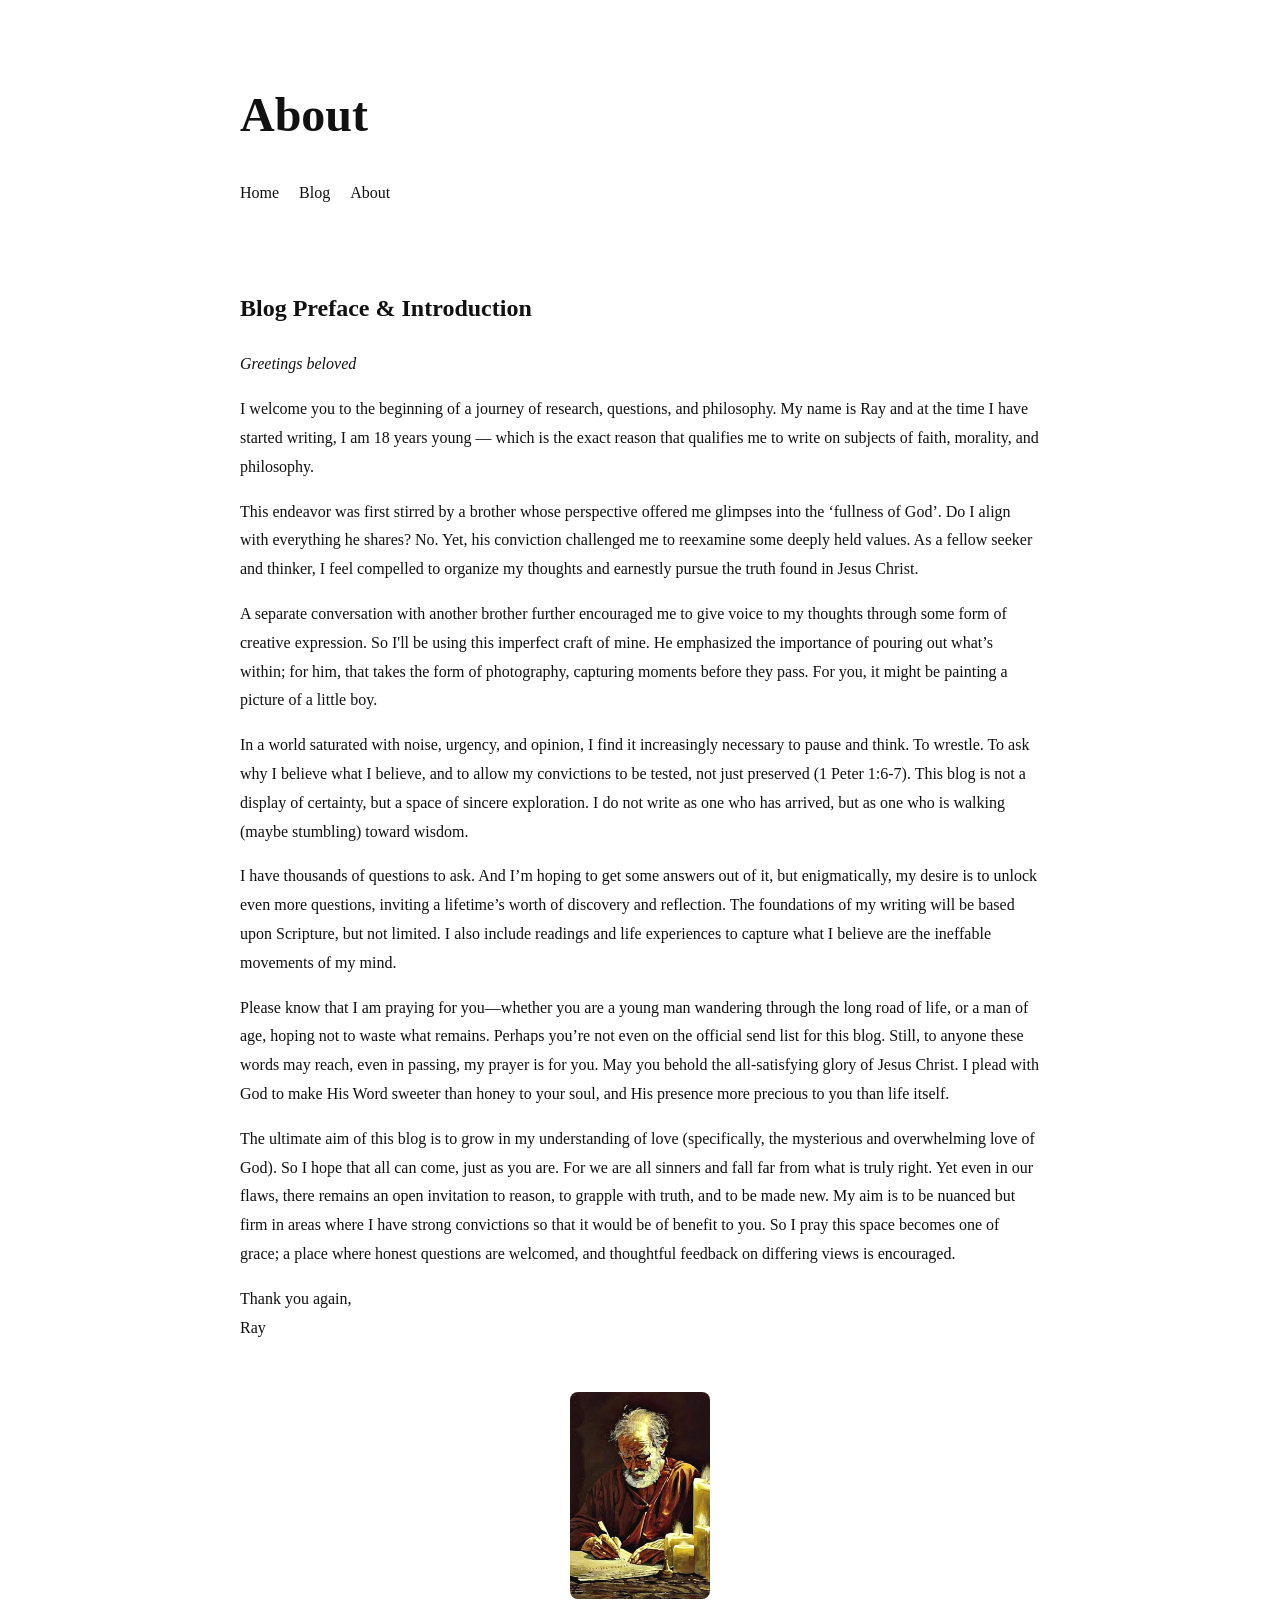
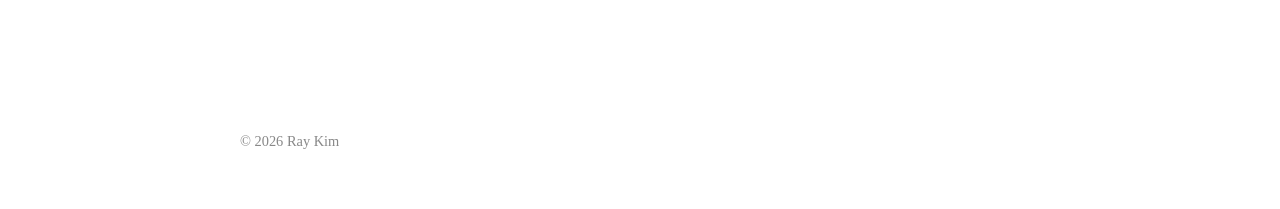
==== about.html @ 295f5c6f "Add files via upload" ====
<!DOCTYPE html>
<html lang="en">
<head>
  <meta charset="UTF-8" />
  <meta name="viewport" content="width=device-width, initial-scale=1.0" />
  <title>About</title>
  <link rel="stylesheet" href="style.css" />
</head>
<body>

  <header>
    <h1>About</h1>

    <nav>
        <a href="index.html">Home</a>
      
        <div class="dropdown">
          <a href="blog.html">Blog</a>
      
          <div class="dropdown-content">
            <a href="pdfs/blog-on-beauty.pdf" target="_blank">On Beauty</a>
            <a href="on-beasts.html">On Beasts</a>
            <a href="on-homophobia.html">On Homophobia</a>
            <a href="on-liturgy.html">On Liturgy</a>
            <a href="on-egotism.html">On Egotism</a>
            <a href="on-lust.html">On Lust</a>
            <a href="on-love.html">On Love</a>
          </div>
        </div>
      
        <a href="about.html">About</a>
      </nav>
  </header>

  <main>
    <article class="blog-entry">
  
      <h2>Blog Preface & Introduction</h2>
  
      <p><em>Greetings beloved</em></p>
  
      <p>
        I welcome you to the beginning of a journey of research, questions, and philosophy.
        My name is Ray and at the time I have started writing, I am 18 years young — which is the exact reason that qualifies me
        to write on subjects of faith, morality, and philosophy.
      </p>
  
      <p>
        This endeavor was first stirred by a brother whose perspective offered me glimpses
        into the ‘fullness of God’. Do I align with everything he shares? No. Yet, his
        conviction challenged me to reexamine some deeply held values. As a fellow seeker
        and thinker, I feel compelled to organize my thoughts and earnestly pursue the truth
        found in Jesus Christ.
      </p>
  
      <p>
        A separate conversation with another brother further encouraged me to give voice
        to my thoughts through some form of creative expression. So I'll be using this
        imperfect craft of mine. He emphasized the importance of pouring out what’s within;
        for him, that takes the form of photography, capturing moments before they pass.
        For you, it might be painting a picture of a little boy.
      </p>
  
      <p>
        In a world saturated with noise, urgency, and opinion, I find it increasingly
        necessary to pause and think. To wrestle. To ask why I believe what I believe,
        and to allow my convictions to be tested, not just preserved (1 Peter 1:6-7).
        This blog is not a display of certainty, but a space of sincere exploration.
        I do not write as one who has arrived, but as one who is walking
        (maybe stumbling) toward wisdom.
      </p>
  
      <p>
        I have thousands of questions to ask. And I’m hoping to get some answers out of it,
        but enigmatically, my desire is to unlock even more questions, inviting a lifetime’s
        worth of discovery and reflection. The foundations of my writing will be based upon
        Scripture, but not limited. I also include readings and life experiences to capture
        what I believe are the ineffable movements of my mind.
      </p>
  
      <p>
        Please know that I am praying for you—whether you are a young man wandering through
        the long road of life, or a man of age, hoping not to waste what remains. Perhaps
        you’re not even on the official send list for this blog. Still, to anyone these
        words may reach, even in passing, my prayer is for you. May you behold the
        all-satisfying glory of Jesus Christ. I plead with God to make His Word sweeter
        than honey to your soul, and His presence more precious to you than life itself.
      </p>
  
      <p>
        The ultimate aim of this blog is to grow in my understanding of love
        (specifically, the mysterious and overwhelming love of God). So I hope that all can come, 
        just as you are. For we are all sinners and fall far from what is truly right.
        Yet even in our flaws, there remains an open invitation to reason, to grapple with
        truth, and to be made new. My aim is to be nuanced but firm in areas where I have
        strong convictions so that it would be of benefit to you. So I pray this space
        becomes one of grace; a place where honest questions are welcomed, and thoughtful
        feedback on differing views is encouraged.
      </p>
  
      <p>
        Thank you again,<br>
        Ray
      </p>

      <div class="about-image">
        <img src="images/preface.jpg" alt="Preface Image">
      </div>
  
    </article>
  </main>

  <footer>
    <p>© 2026 Ray Kim</p>
  </footer>

</body>
</html>
---- style.css ----
body {
    background-color: #ffffff;
    color: #111111;
    font-family: Georgia, serif;
    line-height: 1.8;
    max-width: 800px;
    margin: auto;
    padding: 40px 20px;
  }
  
  header {
    margin-bottom: 80px;
  }
  
  h1 {
    font-size: 3rem;
    margin-bottom: 10px;
  }
  
  .subtitle {
    color: #555;
    margin-bottom: 30px;
  }
  
  nav {
    display: flex;
    align-items: center;
    gap: 20px;
    margin-top: 20px;
  }
  
  nav a {
    color: #111;
    text-decoration: none;
    font-size: 1rem;
  }
  
  .dropdown {
    position: relative;
    display: inline-block;
  }
  
  .dropdown-content {
    display: none;
    position: absolute;
    top: 100%;
    left: 0;
    background: #fff;
    border: 1px solid #111;
    min-width: 190px;
    padding: 10px 0;
    z-index: 10;
  }
  
  .dropdown-content a {
    display: block;
    padding: 8px 16px;
    color: #111;
    white-space: nowrap;
  }
  
  .dropdown-content a:hover {
    background: #f1f1f1;
  }
  
  .dropdown:hover .dropdown-content {
    display: block;
  }
  
  nav a:hover {
    opacity: 0.7;
  }
  
  .blog-post p,
  .scripture,
  footer {
    color: #444;
  }
  
  .hero {
    margin-top: 100px;
  }
  
  .hero h2 {
    font-size: 2.5rem;
    margin-bottom: 20px;
  }
  
  .button {
    display: inline-block;
    margin-top: 30px;
    padding: 12px 22px;
    border: 1px solid #f5f5f5;
    color: #f5f5f5;
    text-decoration: none;
  }
  
  .button:hover {
    background-color: #f5f5f5;
    color: #111;
  }
  
  .blog-post {
    margin-bottom: 60px;
  }
  
  .blog-post h2 {
    margin-bottom: 10px;
  }
  
  .blog-post p {
    color: #cfcfcf;
  }
  
  footer {
    margin-top: 120px;
    color: #888;
    font-size: 0.9rem;
  }

  .blog-button {
    padding: 14px 28px;
    border: 1px solid #adabab;
    color: #adabab;
    text-decoration: none;
    font-size: 1rem;
    transition: 0.3s ease;
}

.blog-button:hover {
    background-color: #adabab;
    color: #111;
}

.button-container {
    display: flex;
    justify-content: center;
    margin-top: 50px;
}

  .about-image {
    margin-top: 50px;
    text-align: center;
  }
  
  .about-image img {
    width: 140px;
    height: auto;
    border-radius: 8px;
    opacity: 0.95;
  }

  .reading-section {
    margin-top: 60px;
  }
  
  .reading-section p {
    margin-bottom: 28px;
  }
  
  .scripture {
    text-align: center;
    font-style: italic;
    color: #adabab;
  }

  .blog-post h2 a {
    color: #111;
    text-decoration: none;
}

.blog-post h2 a:hover {
    opacity: 0.7;
}

.pdf-link {
  display: inline-block;
  margin: 20px 0 40px;
  padding: 10px 18px;
  border: 1px solid #adabab;
  color: #adabab;
  text-decoration: none;
  font-size: 0.95rem;
  transition: 0.3s ease;
}

.pdf-link:hover {
  background-color: #adabab;
  color: #111;
}
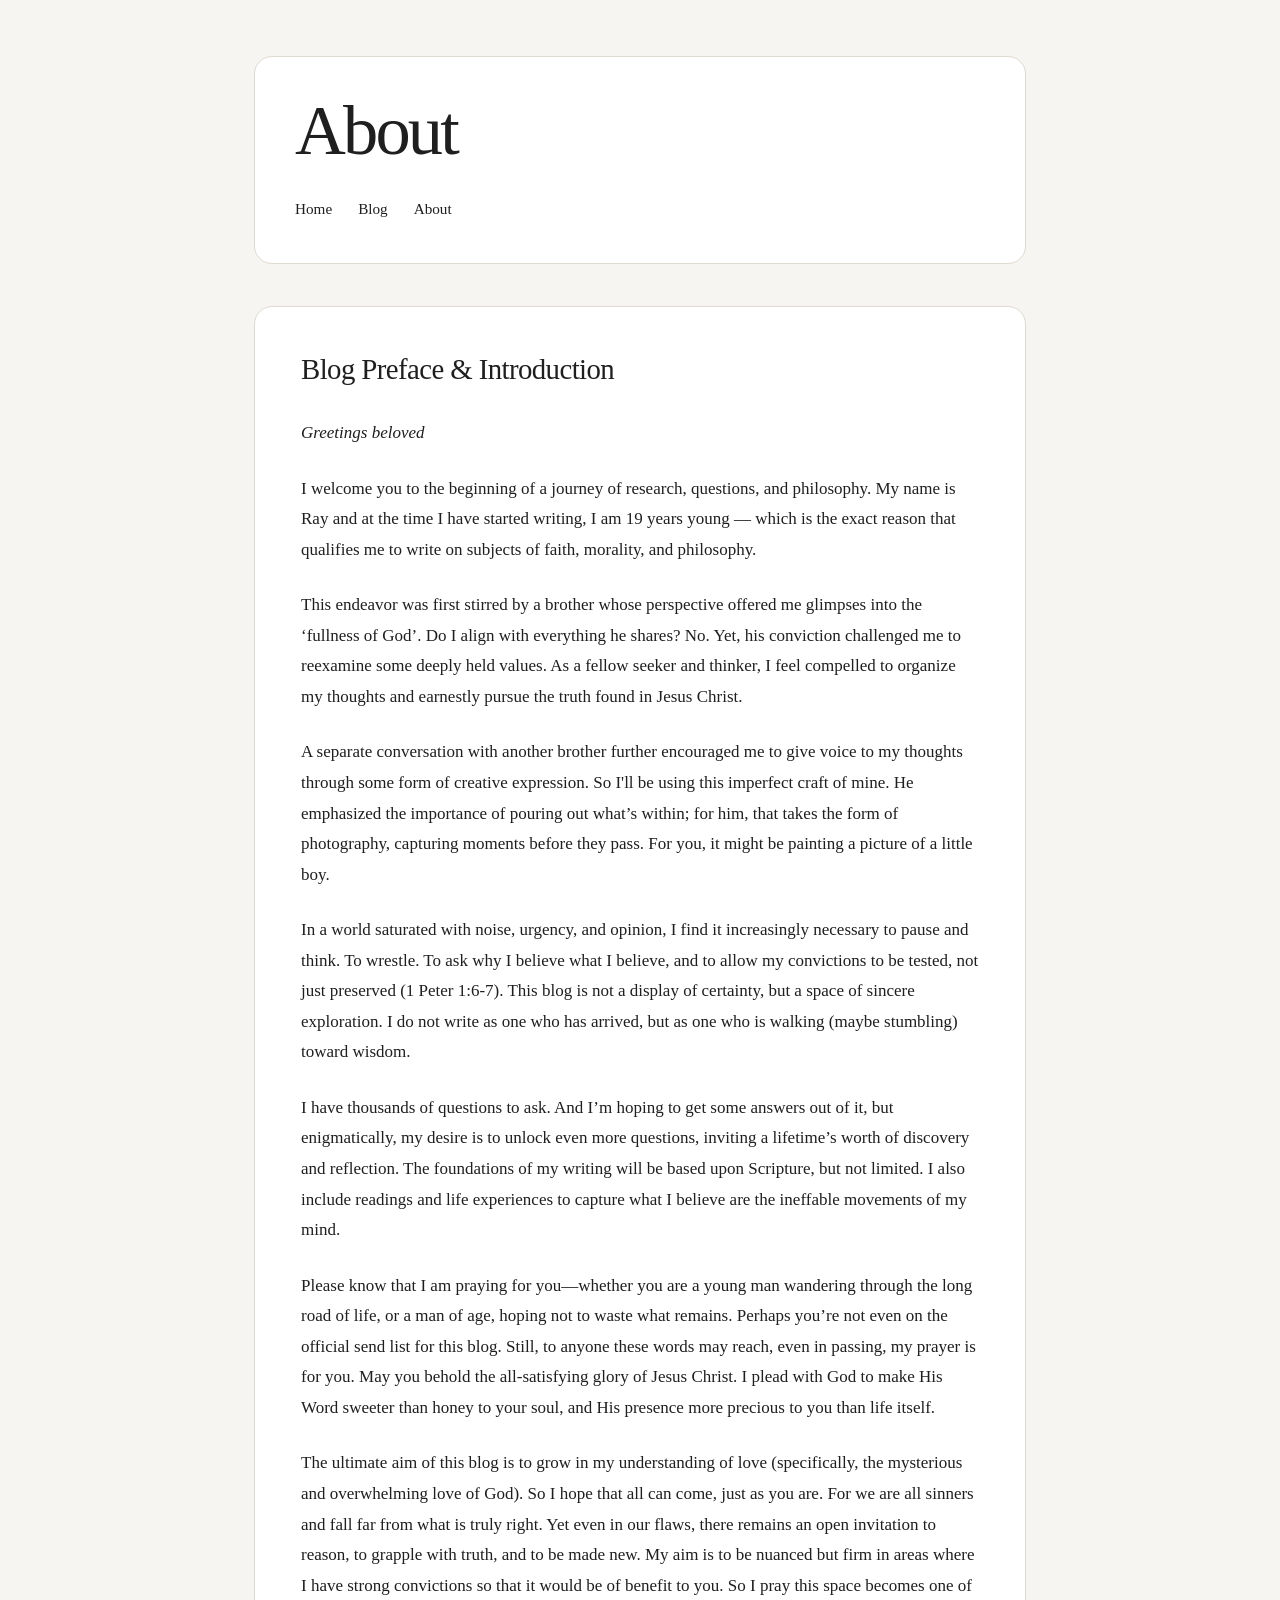
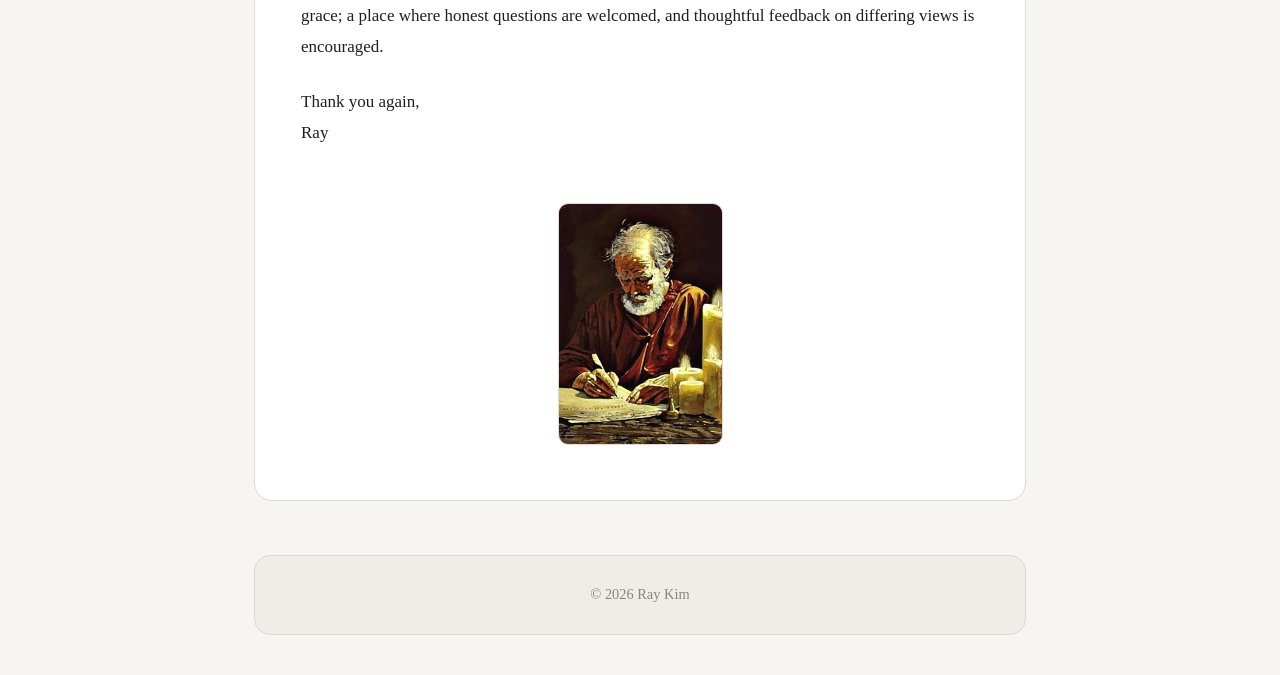
==== commit e381cf77: "Add files via upload" ====
--- a/about.html
+++ b/about.html
@@ -41,7 +41,7 @@
   
       <p>
         I welcome you to the beginning of a journey of research, questions, and philosophy.
-        My name is Ray and at the time I have started writing, I am 18 years young — which is the exact reason that qualifies me
+        My name is Ray and at the time I have started writing, I am 19 years young — which is the exact reason that qualifies me
         to write on subjects of faith, morality, and philosophy.
       </p>
   
--- a/style.css
+++ b/style.css
@@ -1,190 +1,365 @@
+:root {
+  --background: #f7f5f1;
+  --surface: #ffffff;
+  --surface-muted: #efede8;
+
+  --text: #1f1f1f;
+  --soft-text: #55514c;
+  --muted-text: #8a867f;
+
+  --border: #ded9d1;
+  --border-dark: #c9c2b8;
+  --hover: #f0eee9;
+
+  --accent: #3d3a36;
+}
+
+* {
+  box-sizing: border-box;
+}
+
+html {
+  background-color: var(--background);
+  scroll-behavior: smooth;
+}
+
 body {
-    background-color: #ffffff;
-    color: #111111;
-    font-family: Georgia, serif;
-    line-height: 1.8;
-    max-width: 800px;
-    margin: auto;
-    padding: 40px 20px;
-  }
-  
+  background-color: var(--background);
+  color: var(--text);
+  font-family: Georgia, "Times New Roman", serif;
+  line-height: 1.8;
+  max-width: 820px;
+  margin: 0 auto;
+  padding: 56px 24px 40px;
+  font-size: 17px;
+}
+
+/* Header */
+
+header {
+  margin-bottom: 42px;
+  padding: 38px 40px 34px;
+  background-color: var(--surface);
+  border: 1px solid var(--border);
+  border-radius: 18px;
+}
+
+h1 {
+  font-size: clamp(3rem, 8vw, 4.4rem);
+  font-weight: 400;
+  line-height: 1;
+  letter-spacing: -0.04em;
+  margin: 0 0 18px;
+}
+
+.subtitle {
+  max-width: 680px;
+  color: var(--soft-text);
+  font-size: 1.04rem;
+  line-height: 1.75;
+  margin: 0 0 32px;
+}
+
+/* Navigation */
+
+nav {
+  display: flex;
+  align-items: center;
+  flex-wrap: wrap;
+  gap: 10px 26px;
+  margin-top: 24px;
+  font-size: 0.95rem;
+}
+
+nav a {
+  position: relative;
+  color: var(--text);
+  text-decoration: none;
+  padding: 6px 0;
+  transition: color 0.2s ease;
+}
+
+nav a::after {
+  content: "";
+  position: absolute;
+  left: 0;
+  bottom: 2px;
+  width: 0;
+  height: 1px;
+  background-color: var(--accent);
+  transition: width 0.2s ease;
+}
+
+nav a:hover {
+  color: var(--accent);
+}
+
+nav a:hover::after {
+  width: 100%;
+}
+
+/* Dropdown */
+
+.dropdown {
+  position: relative;
+  display: inline-block;
+}
+
+.dropdown-content {
+  position: absolute;
+  top: calc(100% + 8px);
+  left: -16px;
+  display: block;
+  min-width: 215px;
+  padding: 8px;
+  background-color: var(--surface);
+  border: 1px solid var(--border);
+  border-radius: 12px;
+  z-index: 10;
+
+  opacity: 0;
+  visibility: hidden;
+  transform: translateY(4px);
+  pointer-events: none;
+  transition: opacity 0.2s ease, transform 0.2s ease, visibility 0.2s ease;
+}
+
+.dropdown:hover .dropdown-content {
+  opacity: 1;
+  visibility: visible;
+  transform: translateY(0);
+  pointer-events: auto;
+}
+
+.dropdown-content a {
+  display: block;
+  color: var(--text);
+  padding: 9px 12px;
+  border-radius: 8px;
+  white-space: nowrap;
+  font-size: 0.94rem;
+  transition: background-color 0.2s ease, color 0.2s ease;
+}
+
+.dropdown-content a::after {
+  display: none;
+}
+
+.dropdown-content a:hover {
+  background-color: var(--hover);
+  color: var(--accent);
+}
+
+/* Main Content */
+
+main {
+  min-height: 45vh;
+  padding: 44px 46px;
+  background-color: var(--surface);
+  border: 1px solid var(--border);
+  border-radius: 18px;
+}
+
+p {
+  margin: 0 0 1.55rem;
+}
+
+em {
+  color: var(--text);
+}
+
+strong {
+  color: var(--text);
+}
+
+.blog-entry {
+  margin: 0 auto;
+}
+
+.blog-entry h2 {
+  font-size: 1.8rem;
+  font-weight: 400;
+  line-height: 1.3;
+  margin: 0 0 30px;
+  letter-spacing: -0.02em;
+}
+
+/* Homepage Reading Section */
+
+.reading-section {
+  margin-top: 32px;
+}
+
+.reading-section p {
+  margin-bottom: 30px;
+}
+
+/* Scripture Styling */
+
+.scripture {
+  max-width: 620px;
+  margin: 38px auto;
+  padding: 24px 30px;
+  color: var(--soft-text);
+  background-color: var(--surface-muted);
+  border: 1px solid var(--border);
+  border-left: 3px solid var(--border-dark);
+  border-radius: 12px;
+  text-align: center;
+  font-style: italic;
+  line-height: 1.75;
+}
+
+/* Blog List Page */
+
+.blog-post {
+  margin: 0;
+  padding: 28px 0;
+  border-bottom: 1px solid var(--border);
+  transition: background-color 0.2s ease, padding-left 0.2s ease;
+}
+
+.blog-post:first-of-type {
+  border-top: 1px solid var(--border);
+}
+
+.blog-post:hover {
+  background-color: var(--hover);
+  padding-left: 12px;
+}
+
+.blog-post h2 {
+  margin: 0 0 8px;
+  font-size: 1.5rem;
+  font-weight: 400;
+  line-height: 1.3;
+}
+
+.blog-post h2 a {
+  color: var(--text);
+  text-decoration: none;
+  transition: color 0.2s ease;
+}
+
+.blog-post h2 a:hover {
+  color: var(--accent);
+}
+
+.blog-post p {
+  margin: 0;
+  color: var(--muted-text);
+  font-size: 0.95rem;
+  font-style: italic;
+}
+
+/* Buttons */
+
+.button,
+.blog-button,
+.pdf-link {
+  display: inline-block;
+  padding: 12px 24px;
+  border: 1px solid var(--border-dark);
+  border-radius: 999px;
+  color: var(--text);
+  background-color: transparent;
+  text-decoration: none;
+  font-size: 0.84rem;
+  letter-spacing: 0.08em;
+  text-transform: uppercase;
+  transition: background-color 0.2s ease, border-color 0.2s ease;
+}
+
+.button:hover,
+.blog-button:hover,
+.pdf-link:hover {
+  background-color: var(--hover);
+  border-color: var(--accent);
+}
+
+.button-container {
+  display: flex;
+  justify-content: center;
+  margin-top: 48px;
+}
+
+.pdf-link {
+  margin: 20px 0 40px;
+}
+
+/* Images */
+
+.about-image {
+  margin-top: 54px;
+  text-align: center;
+}
+
+.about-image img {
+  width: 165px;
+  height: auto;
+  border-radius: 10px;
+  border: 1px solid var(--border);
+  opacity: 0.96;
+}
+
+/* Footer */
+
+footer {
+  margin-top: 54px;
+  padding: 26px 36px;
+  background-color: var(--surface-muted);
+  border: 1px solid var(--border);
+  border-radius: 16px;
+  color: var(--muted-text);
+  font-size: 0.9rem;
+  text-align: center;
+}
+
+footer p {
+  margin: 0;
+}
+
+/* Mobile */
+
+@media (max-width: 600px) {
+  body {
+    padding: 38px 18px 32px;
+    font-size: 16px;
+  }
+
+  header,
+  main {
+    padding: 30px 22px;
+    border-radius: 16px;
+  }
+
   header {
-    margin-bottom: 80px;
-  }
-  
+    margin-bottom: 48px;
+  }
+
+  footer {
+    padding: 24px 20px;
+    border-radius: 16px;
+  }
+
   h1 {
     font-size: 3rem;
-    margin-bottom: 10px;
-  }
-  
-  .subtitle {
-    color: #555;
-    margin-bottom: 30px;
-  }
-  
+  }
+
   nav {
-    display: flex;
-    align-items: center;
-    gap: 20px;
-    margin-top: 20px;
-  }
-  
-  nav a {
-    color: #111;
-    text-decoration: none;
-    font-size: 1rem;
-  }
-  
-  .dropdown {
-    position: relative;
-    display: inline-block;
-  }
-  
+    gap: 8px 20px;
+  }
+
   .dropdown-content {
-    display: none;
-    position: absolute;
-    top: 100%;
-    left: 0;
-    background: #fff;
-    border: 1px solid #111;
+    left: -10px;
     min-width: 190px;
-    padding: 10px 0;
-    z-index: 10;
-  }
-  
-  .dropdown-content a {
-    display: block;
-    padding: 8px 16px;
-    color: #111;
-    white-space: nowrap;
-  }
-  
-  .dropdown-content a:hover {
-    background: #f1f1f1;
-  }
-  
-  .dropdown:hover .dropdown-content {
-    display: block;
-  }
-  
-  nav a:hover {
-    opacity: 0.7;
-  }
-  
-  .blog-post p,
-  .scripture,
-  footer {
-    color: #444;
-  }
-  
-  .hero {
-    margin-top: 100px;
-  }
-  
-  .hero h2 {
-    font-size: 2.5rem;
-    margin-bottom: 20px;
-  }
-  
-  .button {
-    display: inline-block;
-    margin-top: 30px;
-    padding: 12px 22px;
-    border: 1px solid #f5f5f5;
-    color: #f5f5f5;
-    text-decoration: none;
-  }
-  
-  .button:hover {
-    background-color: #f5f5f5;
-    color: #111;
-  }
-  
-  .blog-post {
-    margin-bottom: 60px;
-  }
-  
-  .blog-post h2 {
-    margin-bottom: 10px;
-  }
-  
-  .blog-post p {
-    color: #cfcfcf;
-  }
-  
-  footer {
-    margin-top: 120px;
-    color: #888;
-    font-size: 0.9rem;
-  }
-
-  .blog-button {
-    padding: 14px 28px;
-    border: 1px solid #adabab;
-    color: #adabab;
-    text-decoration: none;
-    font-size: 1rem;
-    transition: 0.3s ease;
-}
-
-.blog-button:hover {
-    background-color: #adabab;
-    color: #111;
-}
-
-.button-container {
-    display: flex;
-    justify-content: center;
-    margin-top: 50px;
-}
-
-  .about-image {
-    margin-top: 50px;
-    text-align: center;
-  }
-  
-  .about-image img {
-    width: 140px;
-    height: auto;
-    border-radius: 8px;
-    opacity: 0.95;
-  }
-
-  .reading-section {
-    margin-top: 60px;
-  }
-  
-  .reading-section p {
-    margin-bottom: 28px;
-  }
-  
+  }
+
   .scripture {
-    text-align: center;
-    font-style: italic;
-    color: #adabab;
-  }
-
-  .blog-post h2 a {
-    color: #111;
-    text-decoration: none;
-}
-
-.blog-post h2 a:hover {
-    opacity: 0.7;
-}
-
-.pdf-link {
-  display: inline-block;
-  margin: 20px 0 40px;
-  padding: 10px 18px;
-  border: 1px solid #adabab;
-  color: #adabab;
-  text-decoration: none;
-  font-size: 0.95rem;
-  transition: 0.3s ease;
-}
-
-.pdf-link:hover {
-  background-color: #adabab;
-  color: #111;
+    padding: 22px 20px;
+  }
+
+  .blog-post:hover {
+    padding-left: 0;
+  }
 }
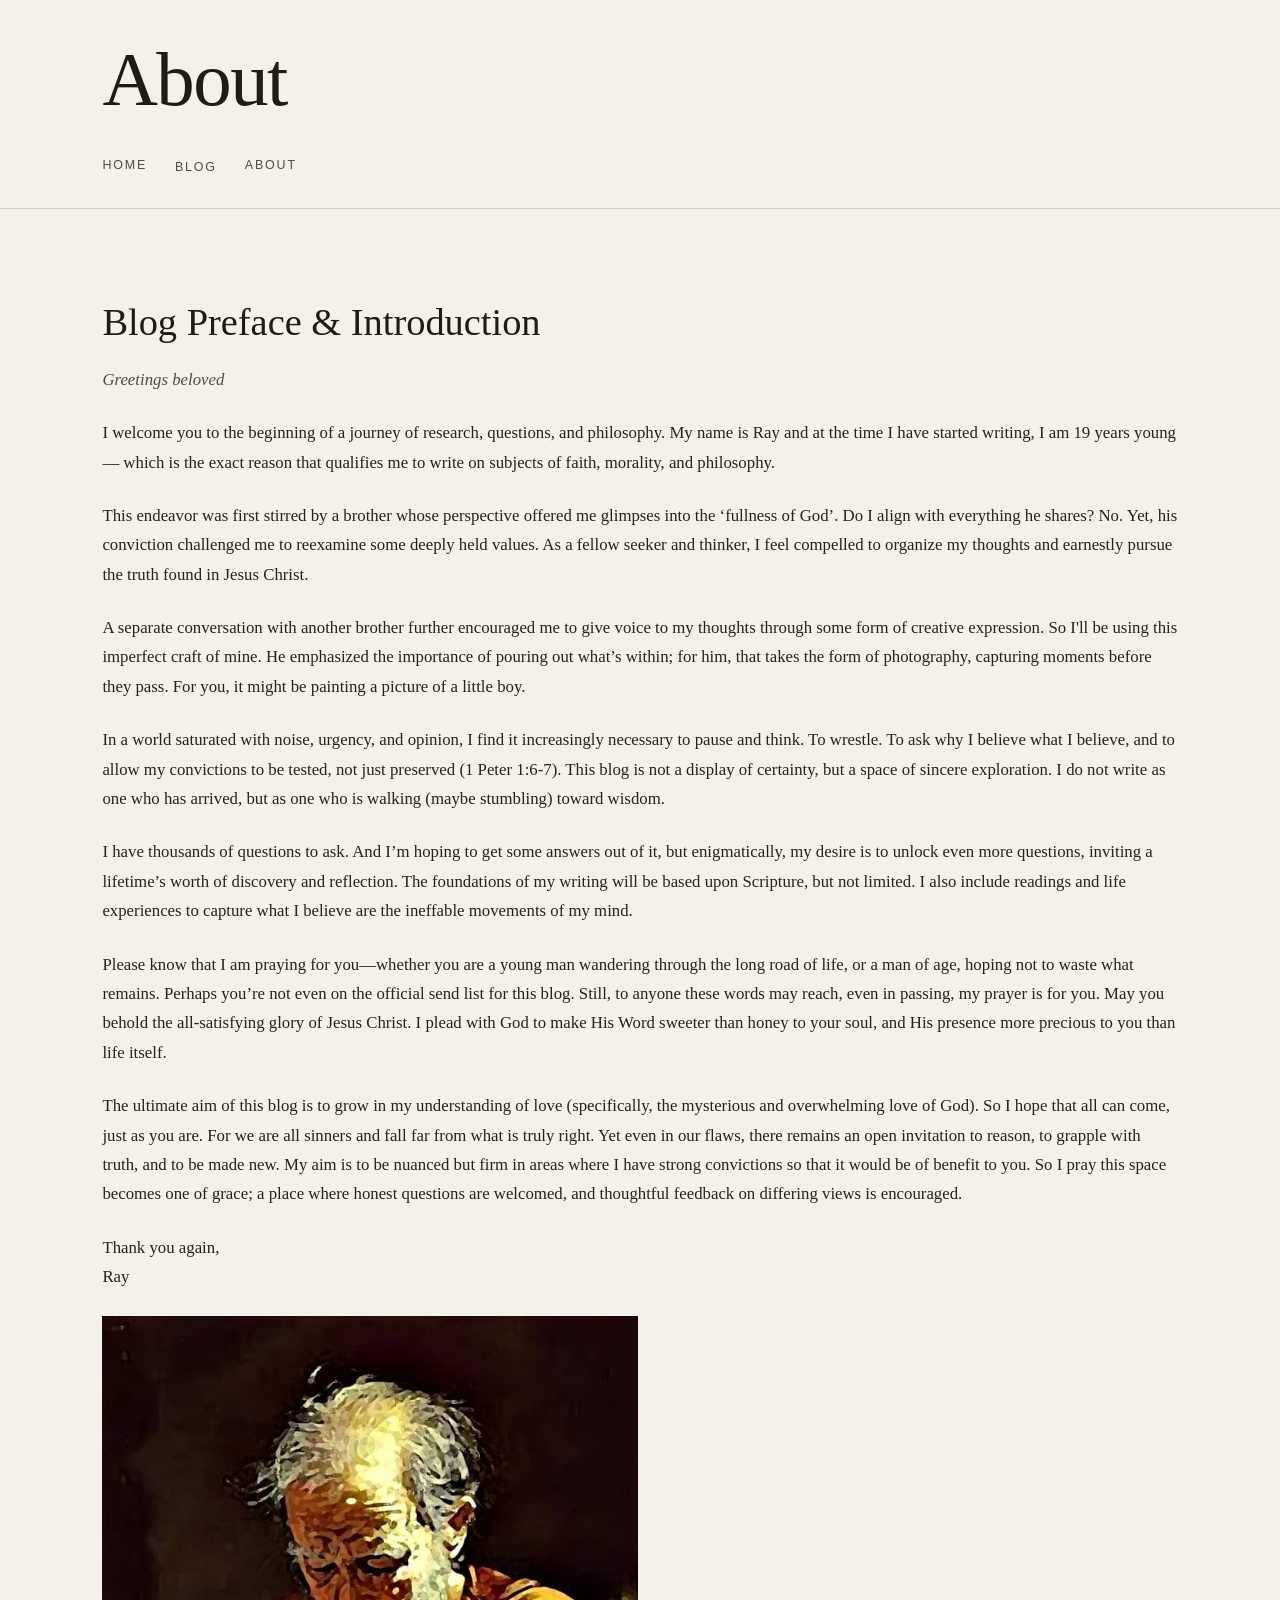
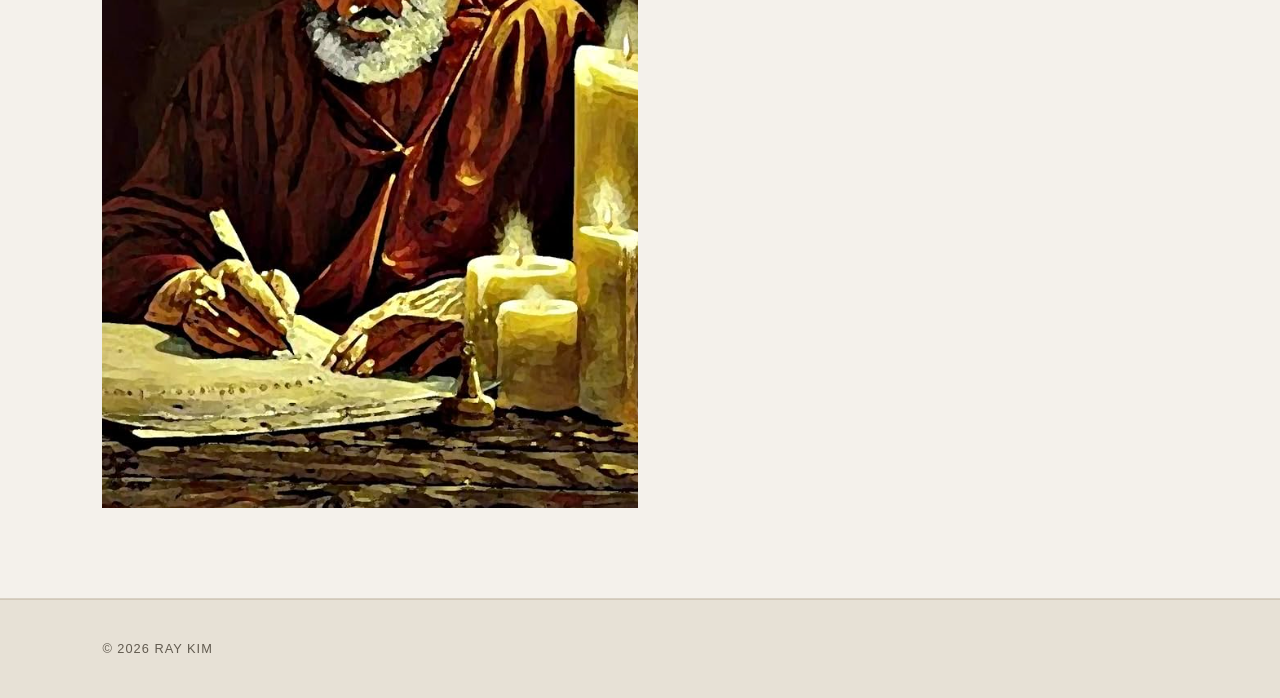
==== commit 9ca4178d: "Add files via upload" ====
--- a/about.html
+++ b/about.html
@@ -22,7 +22,7 @@
             <a href="on-beasts.html">On Beasts</a>
             <a href="on-homophobia.html">On Homophobia</a>
             <a href="on-liturgy.html">On Liturgy</a>
-            <a href="on-egotism.html">On Egotism</a>
+            <h2><a href="pdfs/blog-on-egotism.pdf" target="_blank">On Egotism</a></h2>
             <a href="on-lust.html">On Lust</a>
             <a href="on-love.html">On Love</a>
           </div>
--- a/style.css
+++ b/style.css
@@ -1,104 +1,110 @@
-:root {
-  --background: #f7f5f1;
-  --surface: #ffffff;
-  --surface-muted: #efede8;
-
-  --text: #1f1f1f;
-  --soft-text: #55514c;
-  --muted-text: #8a867f;
-
-  --border: #ded9d1;
-  --border-dark: #c9c2b8;
-  --hover: #f0eee9;
-
-  --accent: #3d3a36;
-}
+/* =========================
+   FULL CSS REPLACEMENT
+   Matte Editorial / Business Website Style
+   ========================= */
+
+/* ---------- Base Reset ---------- */
 
 * {
   box-sizing: border-box;
 }
 
 html {
-  background-color: var(--background);
   scroll-behavior: smooth;
 }
 
 body {
-  background-color: var(--background);
-  color: var(--text);
+  margin: 0;
+  background: #f4f1eb;
+  color: #25221e;
   font-family: Georgia, "Times New Roman", serif;
-  line-height: 1.8;
-  max-width: 820px;
+  font-size: 18px;
+  line-height: 1.75;
+}
+
+/* ---------- Global Text ---------- */
+
+h1,
+h2,
+h3 {
+  color: #1f1c18;
+  font-weight: 400;
+  line-height: 1.2;
+  margin-top: 0;
+}
+
+h1 {
+  font-size: clamp(2.5rem, 6vw, 5rem);
+  letter-spacing: -1.5px;
+}
+
+h2 {
+  font-size: clamp(1.8rem, 3vw, 3rem);
+  margin-bottom: 20px;
+}
+
+h3 {
+  font-size: 1.35rem;
+  margin-bottom: 12px;
+}
+
+p {
+  margin: 0 0 24px;
+  max-width: 760px;
+}
+
+a {
+  color: #4f4a42;
+  text-decoration: none;
+  transition: 0.25s ease;
+}
+
+a:hover {
+  color: #8a6f4d;
+}
+
+/* ---------- Header / Navigation ---------- */
+
+header {
+  width: 100%;
+  padding: 34px 8vw 26px;
+  background: #f4f1eb;
+  border-bottom: 1px solid #d8d1c4;
+}
+
+header h1 {
+  max-width: 1150px;
+  margin: 0 auto 24px;
+}
+
+nav {
+  max-width: 1150px;
   margin: 0 auto;
-  padding: 56px 24px 40px;
-  font-size: 17px;
-}
-
-/* Header */
-
-header {
-  margin-bottom: 42px;
-  padding: 38px 40px 34px;
-  background-color: var(--surface);
-  border: 1px solid var(--border);
-  border-radius: 18px;
-}
-
-h1 {
-  font-size: clamp(3rem, 8vw, 4.4rem);
-  font-weight: 400;
-  line-height: 1;
-  letter-spacing: -0.04em;
-  margin: 0 0 18px;
-}
-
-.subtitle {
-  max-width: 680px;
-  color: var(--soft-text);
-  font-size: 1.04rem;
-  line-height: 1.75;
-  margin: 0 0 32px;
-}
-
-/* Navigation */
-
-nav {
   display: flex;
   align-items: center;
+  gap: 28px;
   flex-wrap: wrap;
-  gap: 10px 26px;
-  margin-top: 24px;
-  font-size: 0.95rem;
-}
-
-nav a {
-  position: relative;
-  color: var(--text);
-  text-decoration: none;
-  padding: 6px 0;
-  transition: color 0.2s ease;
-}
-
-nav a::after {
-  content: "";
-  position: absolute;
-  left: 0;
-  bottom: 2px;
-  width: 0;
-  height: 1px;
-  background-color: var(--accent);
-  transition: width 0.2s ease;
-}
-
-nav a:hover {
-  color: var(--accent);
-}
-
-nav a:hover::after {
-  width: 100%;
-}
-
-/* Dropdown */
+}
+
+nav a,
+.dropbtn {
+  font-family: Arial, Helvetica, sans-serif;
+  font-size: 0.78rem;
+  letter-spacing: 1.8px;
+  text-transform: uppercase;
+  color: #514b43;
+  background: none;
+  border: none;
+  padding: 0;
+  cursor: pointer;
+}
+
+nav a:hover,
+.dropbtn:hover {
+  color: #9a784d;
+}
+
+/* ---------- Blog Dropdown ---------- */
 
 .dropdown {
   position: relative;
@@ -107,259 +113,304 @@
 
 .dropdown-content {
   position: absolute;
-  top: calc(100% + 8px);
-  left: -16px;
-  display: block;
-  min-width: 215px;
-  padding: 8px;
-  background-color: var(--surface);
-  border: 1px solid var(--border);
-  border-radius: 12px;
-  z-index: 10;
-
+  top: 130%;
+  left: 0;
+  min-width: 230px;
+  background: #ebe6dc;
+  border: 1px solid #d1c8b8;
+  padding: 12px 0;
   opacity: 0;
   visibility: hidden;
-  transform: translateY(4px);
-  pointer-events: none;
-  transition: opacity 0.2s ease, transform 0.2s ease, visibility 0.2s ease;
+  transform: translateY(8px);
+  transition: 0.25s ease;
+  z-index: 20;
+}
+
+.dropdown-content a {
+  display: block;
+  padding: 10px 18px;
+  font-size: 0.75rem;
+  letter-spacing: 1px;
+  color: #4c463e;
+}
+
+.dropdown-content a:hover {
+  background: #ded6c9;
+  color: #1f1c18;
 }
 
 .dropdown:hover .dropdown-content {
   opacity: 1;
   visibility: visible;
   transform: translateY(0);
-  pointer-events: auto;
-}
-
-.dropdown-content a {
+}
+
+/* ---------- Main Layout ---------- */
+
+main {
+  width: 100%;
+}
+
+/* This gives the site full-width sections instead of the "Google Form island" look */
+section,
+article {
+  width: 100%;
+  padding: 90px 8vw;
+  border-bottom: 1px solid #d8d1c4;
+}
+
+section > *,
+article > * {
+  max-width: 1150px;
+  margin-left: auto;
+  margin-right: auto;
+}
+
+/* ---------- Hero / Intro Area ---------- */
+
+.hero,
+.intro {
+  min-height: 65vh;
+  display: flex;
+  flex-direction: column;
+  justify-content: center;
+  background: #f4f1eb;
+}
+
+.hero p,
+.intro p {
+  font-size: clamp(1.1rem, 1.6vw, 1.35rem);
+  color: #5e574d;
+}
+
+/* ---------- Buttons ---------- */
+
+.blog-button,
+button,
+input[type="submit"] {
+  display: inline-block;
+  width: fit-content;
+  margin-top: 32px;
+  padding: 13px 24px;
+  border: 1px solid #8e8577;
+  background: transparent;
+  color: #3b362f;
+  font-family: Arial, Helvetica, sans-serif;
+  font-size: 0.78rem;
+  letter-spacing: 1.6px;
+  text-transform: uppercase;
+  text-decoration: none;
+  cursor: pointer;
+  transition: 0.25s ease;
+}
+
+.blog-button:hover,
+button:hover,
+input[type="submit"]:hover {
+  background: #3b362f;
+  color: #f4f1eb;
+  border-color: #3b362f;
+}
+
+/* Centers standalone buttons */
+.center,
+.button-center {
+  text-align: center;
+}
+
+.center .blog-button,
+.button-center .blog-button {
+  margin-left: auto;
+  margin-right: auto;
+}
+
+/* ---------- Blog List Page ---------- */
+
+.blog-list,
+.posts,
+.post-list {
+  display: grid;
+  gap: 0;
+}
+
+.blog-card,
+.post-card,
+.blog-preview {
+  padding: 42px 0;
+  border-bottom: 1px solid #d8d1c4;
+}
+
+.blog-card:last-child,
+.post-card:last-child,
+.blog-preview:last-child {
+  border-bottom: none;
+}
+
+.blog-card h2,
+.post-card h2,
+.blog-preview h2 {
+  margin-bottom: 10px;
+}
+
+.blog-card h2 a,
+.post-card h2 a,
+.blog-preview h2 a {
+  color: #1f1c18;
+}
+
+.blog-card h2 a:hover,
+.post-card h2 a:hover,
+.blog-preview h2 a:hover {
+  color: #9a784d;
+}
+
+.blog-card p,
+.post-card p,
+.blog-preview p {
+  color: #635c51;
+}
+
+/* ---------- Individual Blog Pages ---------- */
+
+.blog-post,
+.post,
+main article {
+  background: #f4f1eb;
+}
+
+.blog-post h1,
+.post h1,
+article h1 {
+  margin-bottom: 36px;
+}
+
+.blog-post p,
+.post p,
+article p {
+  font-size: 1.05rem;
+}
+
+.blog-post em,
+.post em,
+article em {
+  color: #514b43;
+}
+
+.blog-post strong,
+.post strong,
+article strong {
+  color: #1d1a17;
+}
+
+/* Accent text — for your smaller blue-style lines, but more neutral */
+.accent,
+.small-accent {
+  color: #7c684d;
+  font-family: Arial, Helvetica, sans-serif;
+  font-size: 0.8rem;
+  letter-spacing: 1.5px;
+  text-transform: uppercase;
+}
+
+/* ---------- Images ---------- */
+
+img {
+  max-width: 100%;
+  height: auto;
   display: block;
-  color: var(--text);
-  padding: 9px 12px;
-  border-radius: 8px;
-  white-space: nowrap;
-  font-size: 0.94rem;
-  transition: background-color 0.2s ease, color 0.2s ease;
-}
-
-.dropdown-content a::after {
-  display: none;
-}
-
-.dropdown-content a:hover {
-  background-color: var(--hover);
-  color: var(--accent);
-}
-
-/* Main Content */
-
-main {
-  min-height: 45vh;
-  padding: 44px 46px;
-  background-color: var(--surface);
-  border: 1px solid var(--border);
-  border-radius: 18px;
-}
-
-p {
-  margin: 0 0 1.55rem;
-}
-
-em {
-  color: var(--text);
-}
-
-strong {
-  color: var(--text);
-}
-
-.blog-entry {
+}
+
+.blog-image,
+.post-image {
+  max-width: 420px;
+  margin: 42px auto;
+  border: 1px solid #d8d1c4;
+}
+
+/* Smaller image option */
+.small-image {
+  max-width: 160px;
+  margin: 32px auto;
+}
+
+/* ---------- Forms ---------- */
+
+form {
+  max-width: 700px;
+}
+
+input,
+textarea {
+  width: 100%;
+  padding: 14px 16px;
+  margin-bottom: 18px;
+  border: 1px solid #cfc6b8;
+  background: #eee9df;
+  color: #25221e;
+  font-family: Arial, Helvetica, sans-serif;
+  font-size: 1rem;
+}
+
+input:focus,
+textarea:focus {
+  outline: none;
+  border-color: #9a784d;
+}
+
+/* ---------- Footer ---------- */
+
+footer {
+  width: 100%;
+  padding: 38px 8vw;
+  background: #e7e1d6;
+  border-top: 1px solid #d1c8b8;
+  color: #625b50;
+  font-family: Arial, Helvetica, sans-serif;
+  font-size: 0.8rem;
+  letter-spacing: 1px;
+  text-transform: uppercase;
+}
+
+footer p {
+  max-width: 1150px;
   margin: 0 auto;
 }
 
-.blog-entry h2 {
-  font-size: 1.8rem;
-  font-weight: 400;
-  line-height: 1.3;
-  margin: 0 0 30px;
-  letter-spacing: -0.02em;
-}
-
-/* Homepage Reading Section */
-
-.reading-section {
-  margin-top: 32px;
-}
-
-.reading-section p {
-  margin-bottom: 30px;
-}
-
-/* Scripture Styling */
-
-.scripture {
-  max-width: 620px;
-  margin: 38px auto;
-  padding: 24px 30px;
-  color: var(--soft-text);
-  background-color: var(--surface-muted);
-  border: 1px solid var(--border);
-  border-left: 3px solid var(--border-dark);
-  border-radius: 12px;
-  text-align: center;
-  font-style: italic;
-  line-height: 1.75;
-}
-
-/* Blog List Page */
-
-.blog-post {
-  margin: 0;
-  padding: 28px 0;
-  border-bottom: 1px solid var(--border);
-  transition: background-color 0.2s ease, padding-left 0.2s ease;
-}
-
-.blog-post:first-of-type {
-  border-top: 1px solid var(--border);
-}
-
-.blog-post:hover {
-  background-color: var(--hover);
-  padding-left: 12px;
-}
-
-.blog-post h2 {
-  margin: 0 0 8px;
-  font-size: 1.5rem;
-  font-weight: 400;
-  line-height: 1.3;
-}
-
-.blog-post h2 a {
-  color: var(--text);
-  text-decoration: none;
-  transition: color 0.2s ease;
-}
-
-.blog-post h2 a:hover {
-  color: var(--accent);
-}
-
-.blog-post p {
-  margin: 0;
-  color: var(--muted-text);
-  font-size: 0.95rem;
-  font-style: italic;
-}
-
-/* Buttons */
-
-.button,
-.blog-button,
-.pdf-link {
-  display: inline-block;
-  padding: 12px 24px;
-  border: 1px solid var(--border-dark);
-  border-radius: 999px;
-  color: var(--text);
-  background-color: transparent;
-  text-decoration: none;
-  font-size: 0.84rem;
-  letter-spacing: 0.08em;
-  text-transform: uppercase;
-  transition: background-color 0.2s ease, border-color 0.2s ease;
-}
-
-.button:hover,
-.blog-button:hover,
-.pdf-link:hover {
-  background-color: var(--hover);
-  border-color: var(--accent);
-}
-
-.button-container {
-  display: flex;
-  justify-content: center;
-  margin-top: 48px;
-}
-
-.pdf-link {
-  margin: 20px 0 40px;
-}
-
-/* Images */
-
-.about-image {
-  margin-top: 54px;
-  text-align: center;
-}
-
-.about-image img {
-  width: 165px;
-  height: auto;
-  border-radius: 10px;
-  border: 1px solid var(--border);
-  opacity: 0.96;
-}
-
-/* Footer */
-
-footer {
-  margin-top: 54px;
-  padding: 26px 36px;
-  background-color: var(--surface-muted);
-  border: 1px solid var(--border);
-  border-radius: 16px;
-  color: var(--muted-text);
-  font-size: 0.9rem;
-  text-align: center;
-}
-
-footer p {
-  margin: 0;
-}
-
-/* Mobile */
-
-@media (max-width: 600px) {
+/* ---------- Mobile ---------- */
+
+@media (max-width: 700px) {
   body {
-    padding: 38px 18px 32px;
     font-size: 16px;
   }
 
-  header,
-  main {
-    padding: 30px 22px;
-    border-radius: 16px;
-  }
-
   header {
-    margin-bottom: 48px;
-  }
-
-  footer {
-    padding: 24px 20px;
-    border-radius: 16px;
-  }
-
-  h1 {
-    font-size: 3rem;
+    padding: 28px 24px 22px;
   }
 
   nav {
-    gap: 8px 20px;
+    gap: 18px;
+  }
+
+  section,
+  article {
+    padding: 64px 24px;
+  }
+
+  .hero,
+  .intro {
+    min-height: 55vh;
   }
 
   .dropdown-content {
-    left: -10px;
-    min-width: 190px;
-  }
-
-  .scripture {
-    padding: 22px 20px;
-  }
-
-  .blog-post:hover {
-    padding-left: 0;
+    position: static;
+    opacity: 1;
+    visibility: visible;
+    transform: none;
+    margin-top: 12px;
+  }
+
+  .blog-button {
+    width: 100%;
+    text-align: center;
   }
 }
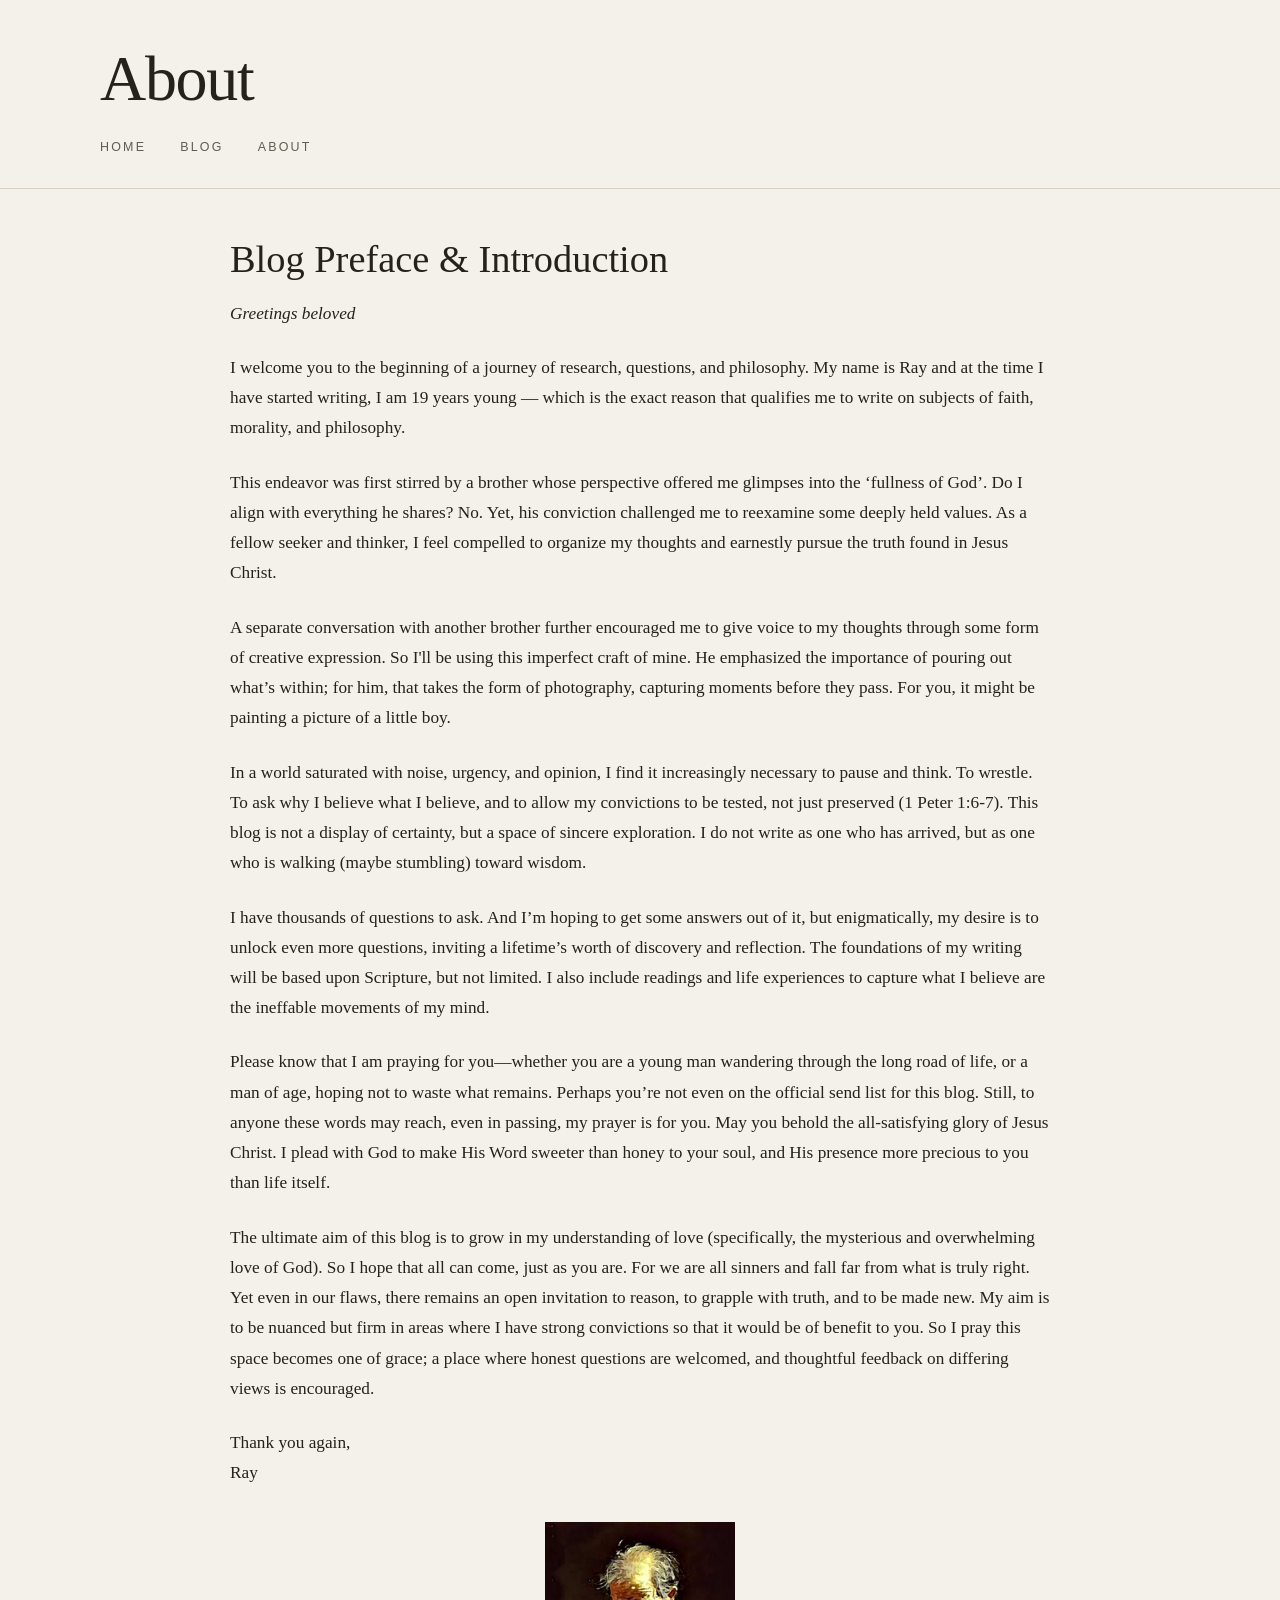
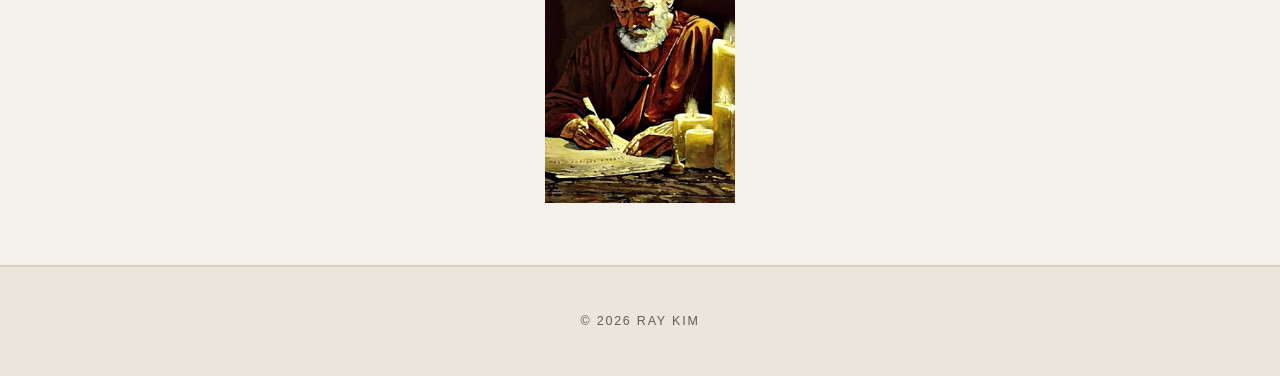
==== commit c732c1ef: "Add files via upload" ====
--- a/about.html
+++ b/about.html
@@ -22,8 +22,8 @@
             <a href="on-beasts.html">On Beasts</a>
             <a href="on-homophobia.html">On Homophobia</a>
             <a href="on-liturgy.html">On Liturgy</a>
-            <h2><a href="pdfs/blog-on-egotism.pdf" target="_blank">On Egotism</a></h2>
-            <a href="on-lust.html">On Lust</a>
+            <a href="pdfs/blog-on-egotism.pdf" target="_blank">On Egotism</a>
+            <a href="pdfs/blog-on-lust.pdf" target="_blank">On Lust</a>
             <a href="on-love.html">On Love</a>
           </div>
         </div>
--- a/style.css
+++ b/style.css
@@ -1,9 +1,25 @@
 /* =========================
-   FULL CSS REPLACEMENT
-   Matte Editorial / Business Website Style
+   RAY KIM BLOG
+   Full CSS Replacement
+   Matte Editorial / Business Style
    ========================= */
 
-/* ---------- Base Reset ---------- */
+:root {
+  --bg: #f4f1eb;
+  --bg-soft: #ebe6dc;
+  --bg-deeper: #ded7ca;
+
+  --text: #25211d;
+  --muted: #625b50;
+  --accent: #8a6f4d;
+  --border: #d8d0c2;
+
+  --content-width: 1080px;
+  --reading-width: 820px;
+  --side-padding: clamp(24px, 7vw, 96px);
+}
+
+/* ---------- Reset ---------- */
 
 * {
   box-sizing: border-box;
@@ -15,32 +31,38 @@
 
 body {
   margin: 0;
-  background: #f4f1eb;
-  color: #25221e;
+  background: var(--bg);
+  color: var(--text);
   font-family: Georgia, "Times New Roman", serif;
   font-size: 18px;
-  line-height: 1.75;
-}
-
-/* ---------- Global Text ---------- */
+  line-height: 1.7;
+}
+
+/* ---------- General Text ---------- */
+
+h1,
+h2,
+h3,
+p {
+  margin-top: 0;
+}
 
 h1,
 h2,
 h3 {
-  color: #1f1c18;
   font-weight: 400;
-  line-height: 1.2;
-  margin-top: 0;
+  line-height: 1.15;
 }
 
 h1 {
-  font-size: clamp(2.5rem, 6vw, 5rem);
-  letter-spacing: -1.5px;
+  font-size: clamp(2.9rem, 5vw, 4.7rem);
+  letter-spacing: -1.3px;
+  margin-bottom: 22px;
 }
 
 h2 {
-  font-size: clamp(1.8rem, 3vw, 3rem);
-  margin-bottom: 20px;
+  font-size: clamp(2rem, 3vw, 3rem);
+  margin-bottom: 18px;
 }
 
 h3 {
@@ -49,331 +71,366 @@
 }
 
 p {
-  margin: 0 0 24px;
-  max-width: 760px;
+  max-width: var(--reading-width);
+  margin-bottom: 24px;
 }
 
 a {
-  color: #4f4a42;
+  color: var(--text);
   text-decoration: none;
   transition: 0.25s ease;
 }
 
 a:hover {
-  color: #8a6f4d;
-}
-
-/* ---------- Header / Navigation ---------- */
+  color: var(--accent);
+}
+
+/* ---------- Header ---------- */
 
 header {
   width: 100%;
-  padding: 34px 8vw 26px;
-  background: #f4f1eb;
-  border-bottom: 1px solid #d8d1c4;
+  padding: 42px var(--side-padding) 28px;
+  background: var(--bg);
+  border-bottom: 1px solid var(--border);
+}
+
+header h1,
+header p,
+header nav {
+  max-width: var(--content-width);
+  margin-left: auto;
+  margin-right: auto;
 }
 
 header h1 {
-  max-width: 1150px;
-  margin: 0 auto 24px;
-}
+  margin-bottom: 20px;
+}
+
+/* Intro sentence under the title */
+header p {
+  text-align: left;
+  font-size: 1.18rem;
+  line-height: 1.65;
+  color: var(--text);
+  margin-bottom: 32px;
+}
+
+/* ---------- Navigation ---------- */
 
 nav {
-  max-width: 1150px;
-  margin: 0 auto;
   display: flex;
   align-items: center;
-  gap: 28px;
+  gap: 34px;
   flex-wrap: wrap;
 }
 
 nav a,
 .dropbtn {
+  display: inline-flex;
+  align-items: center;
+  height: 24px;
+  margin: 0;
+  padding: 0;
+  border: none;
+  background: none;
+  font-family: Arial, Helvetica, sans-serif;
+  font-size: 0.78rem;
+  font-weight: 400;
+  letter-spacing: 2.2px;
+  text-transform: uppercase;
+  color: var(--muted);
+  line-height: 1;
+  cursor: pointer;
+}
+
+nav a:hover,
+.dropbtn:hover {
+  color: var(--accent);
+}
+
+/* ---------- Dropdown ---------- */
+
+.dropdown {
+  position: relative;
+  display: inline-flex;
+  align-items: center;
+  height: 24px;
+}
+
+.dropdown-content {
+  position: absolute;
+  top: 100%;
+  left: 0;
+  min-width: 230px;
+  background: var(--bg-soft);
+  border: 1px solid var(--border);
+  padding: 10px 0;
+  opacity: 0;
+  visibility: hidden;
+  transform: translateY(0);
+  transition: 0.2s ease;
+  z-index: 50;
+}
+
+.dropdown-content a {
+  display: block;
+  height: auto;
+  padding: 11px 18px;
+  font-size: 0.74rem;
+  letter-spacing: 1.4px;
+  color: var(--muted);
+  white-space: nowrap;
+}
+
+.dropdown-content a:hover {
+  background: var(--bg-deeper);
+  color: var(--text);
+}
+
+.dropdown:hover .dropdown-content {
+  opacity: 1;
+  visibility: visible;
+}
+
+/* ---------- Main Layout ---------- */
+
+main {
+  width: 100%;
+  background: var(--bg);
+}
+
+main > section,
+main > article,
+section,
+article {
+  width: 100%;
+  padding: 48px var(--side-padding) 62px;
+  border-bottom: 1px solid var(--border);
+}
+
+main > section > *,
+main > article > *,
+section > *,
+article > * {
+  max-width: var(--reading-width);
+  margin-left: auto;
+  margin-right: auto;
+}
+
+/* Removes the huge empty space after the nav */
+.hero,
+.intro {
+  min-height: auto;
+  padding-top: 42px;
+  padding-bottom: 60px;
+}
+
+/* ---------- Article / Blog Body ---------- */
+
+article h1,
+.post h1,
+.blog-post h1 {
+  max-width: var(--reading-width);
+  text-align: left;
+}
+
+article p,
+.post p,
+.blog-post p,
+section p,
+main p {
+  font-size: 1.08rem;
+  line-height: 1.75;
+}
+
+/* ---------- Quotes and Scripture ---------- */
+
+blockquote,
+.quote,
+.scripture {
+  max-width: 760px;
+  margin: 42px auto;
+  text-align: center;
+  font-style: italic;
+  color: var(--muted);
+  font-size: 1.16rem;
+  line-height: 1.8;
+}
+
+blockquote p,
+.quote p,
+.scripture p {
+  margin-left: auto;
+  margin-right: auto;
+  text-align: center;
+  font-style: italic;
+}
+
+blockquote cite,
+.quote cite,
+.scripture cite {
+  display: block;
+  margin-top: 12px;
+  font-family: Arial, Helvetica, sans-serif;
+  font-size: 0.76rem;
+  font-style: normal;
+  letter-spacing: 1.6px;
+  text-transform: uppercase;
+  color: var(--accent);
+}
+
+.verse-number {
+  font-weight: bold;
+  font-style: normal;
+  color: var(--text);
+}
+
+/* ---------- Buttons ---------- */
+
+.blog-button,
+button:not(.dropbtn),
+input[type="submit"] {
+  display: block;
+  width: fit-content;
+  margin: 36px auto 0;
+  padding: 13px 28px;
+  border: 1px solid #9b9183;
+  background: transparent;
+  color: var(--text);
+  font-family: Arial, Helvetica, sans-serif;
+  font-size: 0.78rem;
+  letter-spacing: 2px;
+  text-transform: uppercase;
+  text-align: center;
+  cursor: pointer;
+  transition: 0.25s ease;
+}
+
+.blog-button:hover,
+button:not(.dropbtn):hover,
+input[type="submit"]:hover {
+  background: var(--text);
+  color: var(--bg);
+  border-color: var(--text);
+}
+
+/* ---------- Blog List ---------- */
+
+.blog-list,
+.posts,
+.post-list {
+  max-width: var(--reading-width);
+  margin: 0 auto;
+}
+
+.blog-card,
+.post-card,
+.blog-preview {
+  padding: 34px 0;
+  border-bottom: 1px solid var(--border);
+}
+
+.blog-card:first-child,
+.post-card:first-child,
+.blog-preview:first-child {
+  padding-top: 0;
+}
+
+.blog-card:last-child,
+.post-card:last-child,
+.blog-preview:last-child {
+  border-bottom: none;
+}
+
+.blog-card h2,
+.post-card h2,
+.blog-preview h2 {
+  margin-bottom: 8px;
+}
+
+.blog-card p,
+.post-card p,
+.blog-preview p {
+  color: var(--muted);
+}
+
+/* ---------- Images ---------- */
+
+img {
+  display: block;
+  max-width: 100%;
+  height: auto;
+  margin-left: auto;
+  margin-right: auto;
+}
+
+.blog-image,
+.post-image,
+article img,
+main img {
+  max-width: 520px;
+  margin: 42px auto;
+}
+
+.small-image {
+  max-width: 180px;
+  margin: 34px auto;
+}
+
+/* ---------- Horizontal Lines ---------- */
+
+hr {
+  max-width: var(--reading-width);
+  margin: 64px auto;
+  border: none;
+  border-top: 1px solid var(--border);
+}
+
+/* ---------- Forms ---------- */
+
+form {
+  max-width: 700px;
+  margin-left: auto;
+  margin-right: auto;
+}
+
+input,
+textarea {
+  width: 100%;
+  padding: 14px 16px;
+  margin-bottom: 18px;
+  border: 1px solid #cfc6b8;
+  background: var(--bg-soft);
+  color: var(--text);
+  font-family: Arial, Helvetica, sans-serif;
+  font-size: 1rem;
+}
+
+input:focus,
+textarea:focus {
+  outline: none;
+  border-color: var(--accent);
+}
+
+/* ---------- Footer ---------- */
+
+footer {
+  width: 100%;
+  padding: 44px var(--side-padding);
+  background: var(--bg-soft);
+  border-top: 1px solid var(--border);
+  text-align: center;
+}
+
+footer p {
+  max-width: var(--content-width);
+  margin: 0 auto;
+  text-align: center;
   font-family: Arial, Helvetica, sans-serif;
   font-size: 0.78rem;
   letter-spacing: 1.8px;
   text-transform: uppercase;
-  color: #514b43;
-  background: none;
-  border: none;
-  padding: 0;
-  cursor: pointer;
-}
-
-nav a:hover,
-.dropbtn:hover {
-  color: #9a784d;
-}
-
-/* ---------- Blog Dropdown ---------- */
-
-.dropdown {
-  position: relative;
-  display: inline-block;
-}
-
-.dropdown-content {
-  position: absolute;
-  top: 130%;
-  left: 0;
-  min-width: 230px;
-  background: #ebe6dc;
-  border: 1px solid #d1c8b8;
-  padding: 12px 0;
-  opacity: 0;
-  visibility: hidden;
-  transform: translateY(8px);
-  transition: 0.25s ease;
-  z-index: 20;
-}
-
-.dropdown-content a {
-  display: block;
-  padding: 10px 18px;
-  font-size: 0.75rem;
-  letter-spacing: 1px;
-  color: #4c463e;
-}
-
-.dropdown-content a:hover {
-  background: #ded6c9;
-  color: #1f1c18;
-}
-
-.dropdown:hover .dropdown-content {
-  opacity: 1;
-  visibility: visible;
-  transform: translateY(0);
-}
-
-/* ---------- Main Layout ---------- */
-
-main {
-  width: 100%;
-}
-
-/* This gives the site full-width sections instead of the "Google Form island" look */
-section,
-article {
-  width: 100%;
-  padding: 90px 8vw;
-  border-bottom: 1px solid #d8d1c4;
-}
-
-section > *,
-article > * {
-  max-width: 1150px;
-  margin-left: auto;
-  margin-right: auto;
-}
-
-/* ---------- Hero / Intro Area ---------- */
-
-.hero,
-.intro {
-  min-height: 65vh;
-  display: flex;
-  flex-direction: column;
-  justify-content: center;
-  background: #f4f1eb;
-}
-
-.hero p,
-.intro p {
-  font-size: clamp(1.1rem, 1.6vw, 1.35rem);
-  color: #5e574d;
-}
-
-/* ---------- Buttons ---------- */
-
-.blog-button,
-button,
-input[type="submit"] {
-  display: inline-block;
-  width: fit-content;
-  margin-top: 32px;
-  padding: 13px 24px;
-  border: 1px solid #8e8577;
-  background: transparent;
-  color: #3b362f;
-  font-family: Arial, Helvetica, sans-serif;
-  font-size: 0.78rem;
-  letter-spacing: 1.6px;
-  text-transform: uppercase;
-  text-decoration: none;
-  cursor: pointer;
-  transition: 0.25s ease;
-}
-
-.blog-button:hover,
-button:hover,
-input[type="submit"]:hover {
-  background: #3b362f;
-  color: #f4f1eb;
-  border-color: #3b362f;
-}
-
-/* Centers standalone buttons */
-.center,
-.button-center {
-  text-align: center;
-}
-
-.center .blog-button,
-.button-center .blog-button {
-  margin-left: auto;
-  margin-right: auto;
-}
-
-/* ---------- Blog List Page ---------- */
-
-.blog-list,
-.posts,
-.post-list {
-  display: grid;
-  gap: 0;
-}
-
-.blog-card,
-.post-card,
-.blog-preview {
-  padding: 42px 0;
-  border-bottom: 1px solid #d8d1c4;
-}
-
-.blog-card:last-child,
-.post-card:last-child,
-.blog-preview:last-child {
-  border-bottom: none;
-}
-
-.blog-card h2,
-.post-card h2,
-.blog-preview h2 {
-  margin-bottom: 10px;
-}
-
-.blog-card h2 a,
-.post-card h2 a,
-.blog-preview h2 a {
-  color: #1f1c18;
-}
-
-.blog-card h2 a:hover,
-.post-card h2 a:hover,
-.blog-preview h2 a:hover {
-  color: #9a784d;
-}
-
-.blog-card p,
-.post-card p,
-.blog-preview p {
-  color: #635c51;
-}
-
-/* ---------- Individual Blog Pages ---------- */
-
-.blog-post,
-.post,
-main article {
-  background: #f4f1eb;
-}
-
-.blog-post h1,
-.post h1,
-article h1 {
-  margin-bottom: 36px;
-}
-
-.blog-post p,
-.post p,
-article p {
-  font-size: 1.05rem;
-}
-
-.blog-post em,
-.post em,
-article em {
-  color: #514b43;
-}
-
-.blog-post strong,
-.post strong,
-article strong {
-  color: #1d1a17;
-}
-
-/* Accent text — for your smaller blue-style lines, but more neutral */
-.accent,
-.small-accent {
-  color: #7c684d;
-  font-family: Arial, Helvetica, sans-serif;
-  font-size: 0.8rem;
-  letter-spacing: 1.5px;
-  text-transform: uppercase;
-}
-
-/* ---------- Images ---------- */
-
-img {
-  max-width: 100%;
-  height: auto;
-  display: block;
-}
-
-.blog-image,
-.post-image {
-  max-width: 420px;
-  margin: 42px auto;
-  border: 1px solid #d8d1c4;
-}
-
-/* Smaller image option */
-.small-image {
-  max-width: 160px;
-  margin: 32px auto;
-}
-
-/* ---------- Forms ---------- */
-
-form {
-  max-width: 700px;
-}
-
-input,
-textarea {
-  width: 100%;
-  padding: 14px 16px;
-  margin-bottom: 18px;
-  border: 1px solid #cfc6b8;
-  background: #eee9df;
-  color: #25221e;
-  font-family: Arial, Helvetica, sans-serif;
-  font-size: 1rem;
-}
-
-input:focus,
-textarea:focus {
-  outline: none;
-  border-color: #9a784d;
-}
-
-/* ---------- Footer ---------- */
-
-footer {
-  width: 100%;
-  padding: 38px 8vw;
-  background: #e7e1d6;
-  border-top: 1px solid #d1c8b8;
-  color: #625b50;
-  font-family: Arial, Helvetica, sans-serif;
-  font-size: 0.8rem;
-  letter-spacing: 1px;
-  text-transform: uppercase;
-}
-
-footer p {
-  max-width: 1150px;
-  margin: 0 auto;
+  color: var(--muted);
 }
 
 /* ---------- Mobile ---------- */
@@ -384,33 +441,74 @@
   }
 
   header {
-    padding: 28px 24px 22px;
+    padding: 38px 24px 28px;
+  }
+
+  header h1 {
+    font-size: clamp(2.8rem, 14vw, 4rem);
+  }
+
+  header p {
+    font-size: 1.05rem;
   }
 
   nav {
-    gap: 18px;
-  }
-
+    gap: 20px;
+  }
+
+  main > section,
+  main > article,
   section,
   article {
-    padding: 64px 24px;
-  }
-
-  .hero,
-  .intro {
-    min-height: 55vh;
+    padding: 44px 24px 56px;
+  }
+
+  blockquote,
+  .quote,
+  .scripture {
+    font-size: 1.05rem;
+    margin: 34px auto;
   }
 
   .dropdown-content {
-    position: static;
-    opacity: 1;
-    visibility: visible;
-    transform: none;
-    margin-top: 12px;
+    min-width: 210px;
   }
 
   .blog-button {
     width: 100%;
-    text-align: center;
-  }
+    max-width: 260px;
+  }
+}
+
+/* =========================
+   Final Image + Button Fix
+   ========================= */
+
+/* Makes About image about the size of the button */
+.about-image {
+  max-width: 190px;
+  width: 100%;
+  margin: 34px auto 0;
+}
+
+.about-image img {
+  width: 100%;
+  max-width: 190px;
+  height: auto;
+  margin: 0 auto;
+  display: block;
+}
+
+/* Makes the homepage button area feel intentional, not awkward */
+.button-container {
+  width: 100%;
+  padding: 30px var(--side-padding) 34px;
+  background: var(--bg);
+  border-bottom: 1px solid var(--border);
+  text-align: center;
+}
+
+/* Removes the weird extra top spacing from the button */
+.button-container .blog-button {
+  margin: 0 auto;
 }
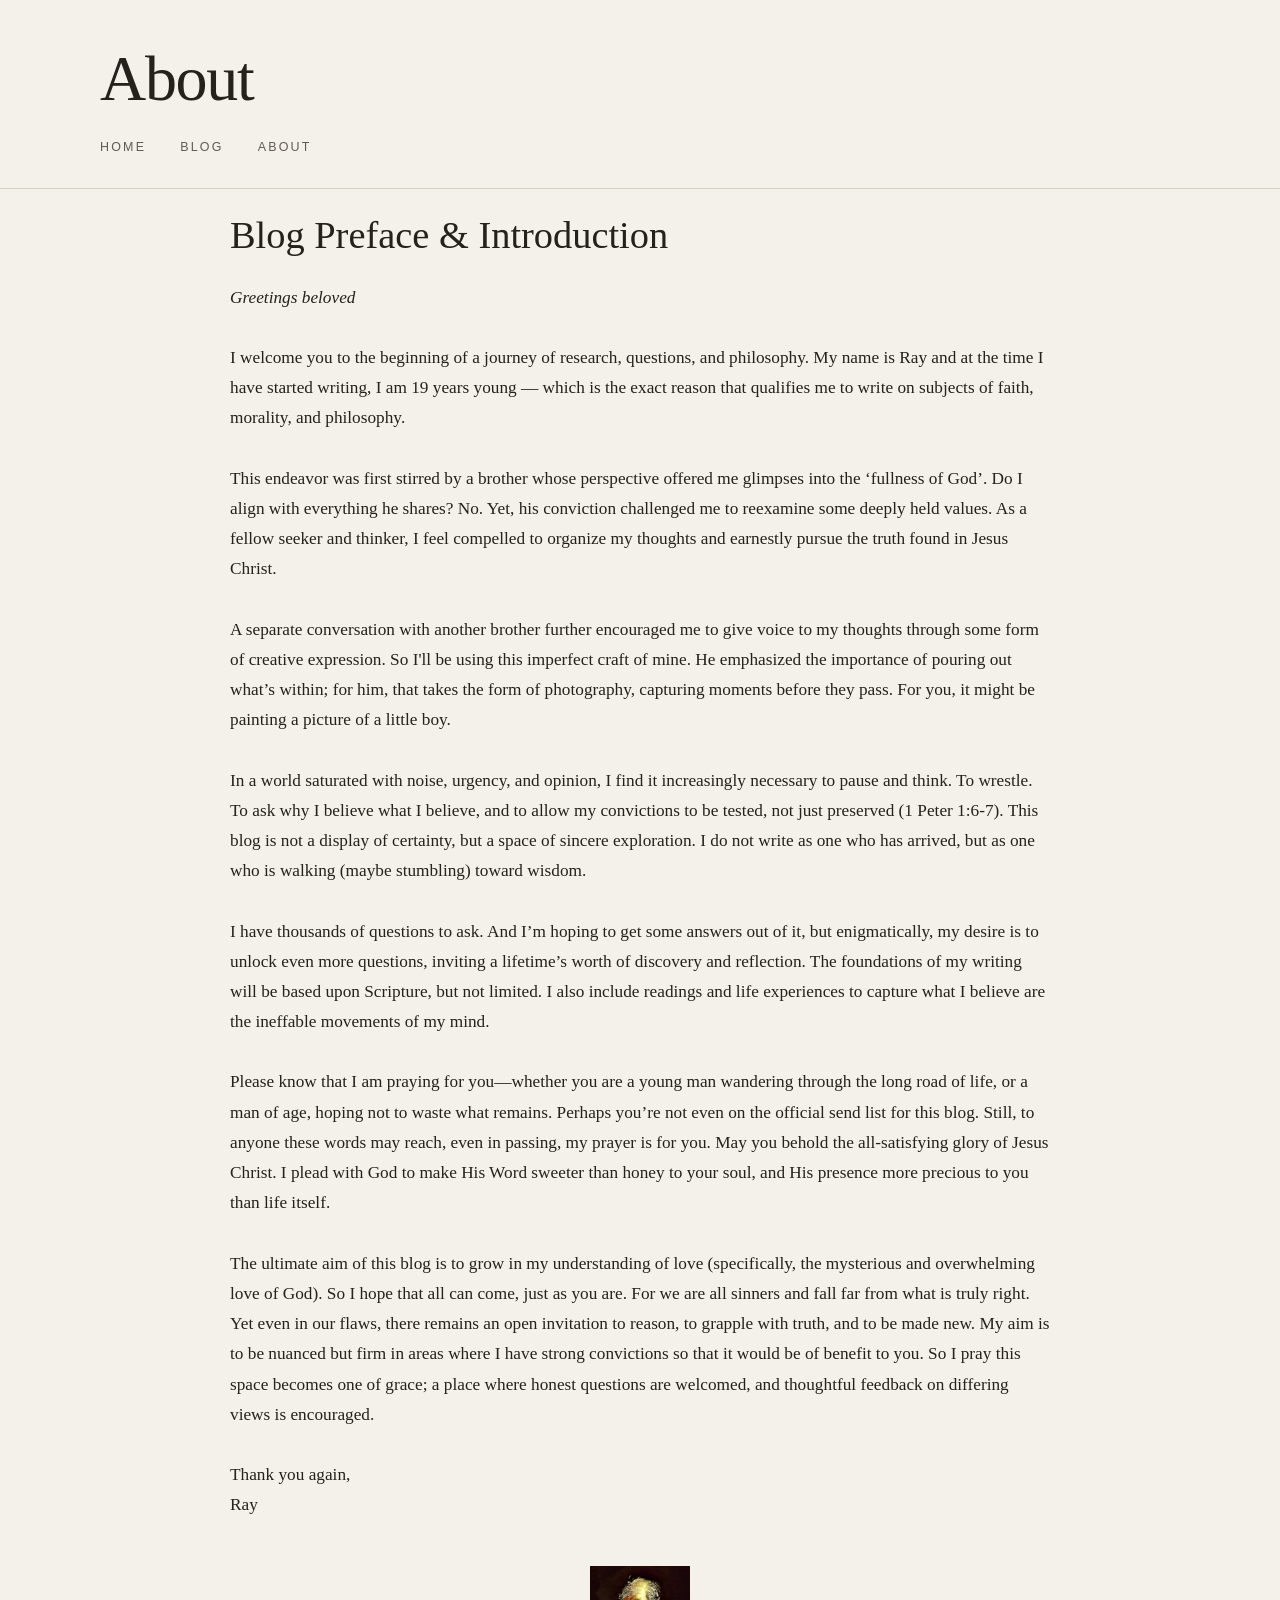
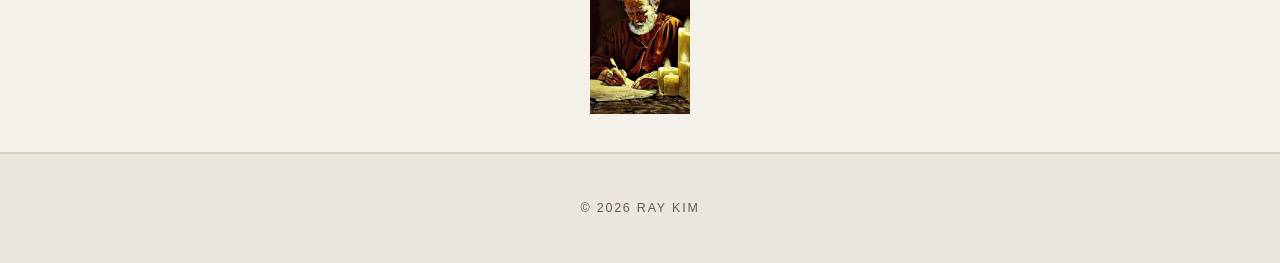
==== commit a1d0dc40: "Add files via upload" ====
--- a/about.html
+++ b/about.html
@@ -33,7 +33,7 @@
   </header>
 
   <main>
-    <article class="blog-entry">
+    <article class="blog-entry about-entry">
   
       <h2>Blog Preface & Introduction</h2>
   
--- a/style.css
+++ b/style.css
@@ -486,7 +486,7 @@
 
 /* Makes About image about the size of the button */
 .about-image {
-  max-width: 190px;
+  max-width: 100px;
   width: 100%;
   margin: 34px auto 0;
 }
@@ -511,4 +511,76 @@
 /* Removes the weird extra top spacing from the button */
 .button-container .blog-button {
   margin: 0 auto;
+}
+
+.reading-section {
+  border-bottom: none;
+}
+
+/* =========================
+   Blog Page Alignment Fix
+   ========================= */
+
+.blog-post {
+  padding-top: 56px;
+  padding-bottom: 56px;
+}
+
+.blog-post h2 {
+  margin-bottom: 14px;
+}
+
+.blog-post p {
+  margin-bottom: 0;
+}
+
+/* =========================
+   Homepage Body Spacing Fix
+   Cuts extra vertical space roughly in half
+   ========================= */
+
+main > article.blog-entry {
+  padding-top: 24px;
+  padding-bottom: 28px;
+}
+
+.blog-entry > .reading-section {
+  padding-top: 24px;
+  padding-bottom: 28px;
+  border-bottom: none;
+}
+
+/* Tighten scripture spacing too */
+.scripture {
+  margin-top: 26px;
+  margin-bottom: 30px;
+}
+
+/* Tighten space around the Read Writing button */
+.button-container {
+  padding-top: 18px;
+  padding-bottom: 22px;
+}
+
+/* =========================
+   About Page Spacing Fix
+   Adds a little more breathing room
+   ========================= */
+
+.about-entry {
+  padding-top: 68px;
+  padding-bottom: 76px;
+}
+
+.about-entry h2 {
+  margin-bottom: 26px;
+}
+
+.about-entry p {
+  margin-bottom: 30px;
+}
+
+.about-image {
+  margin-top: 46px;
+  margin-bottom: 10px;
 }
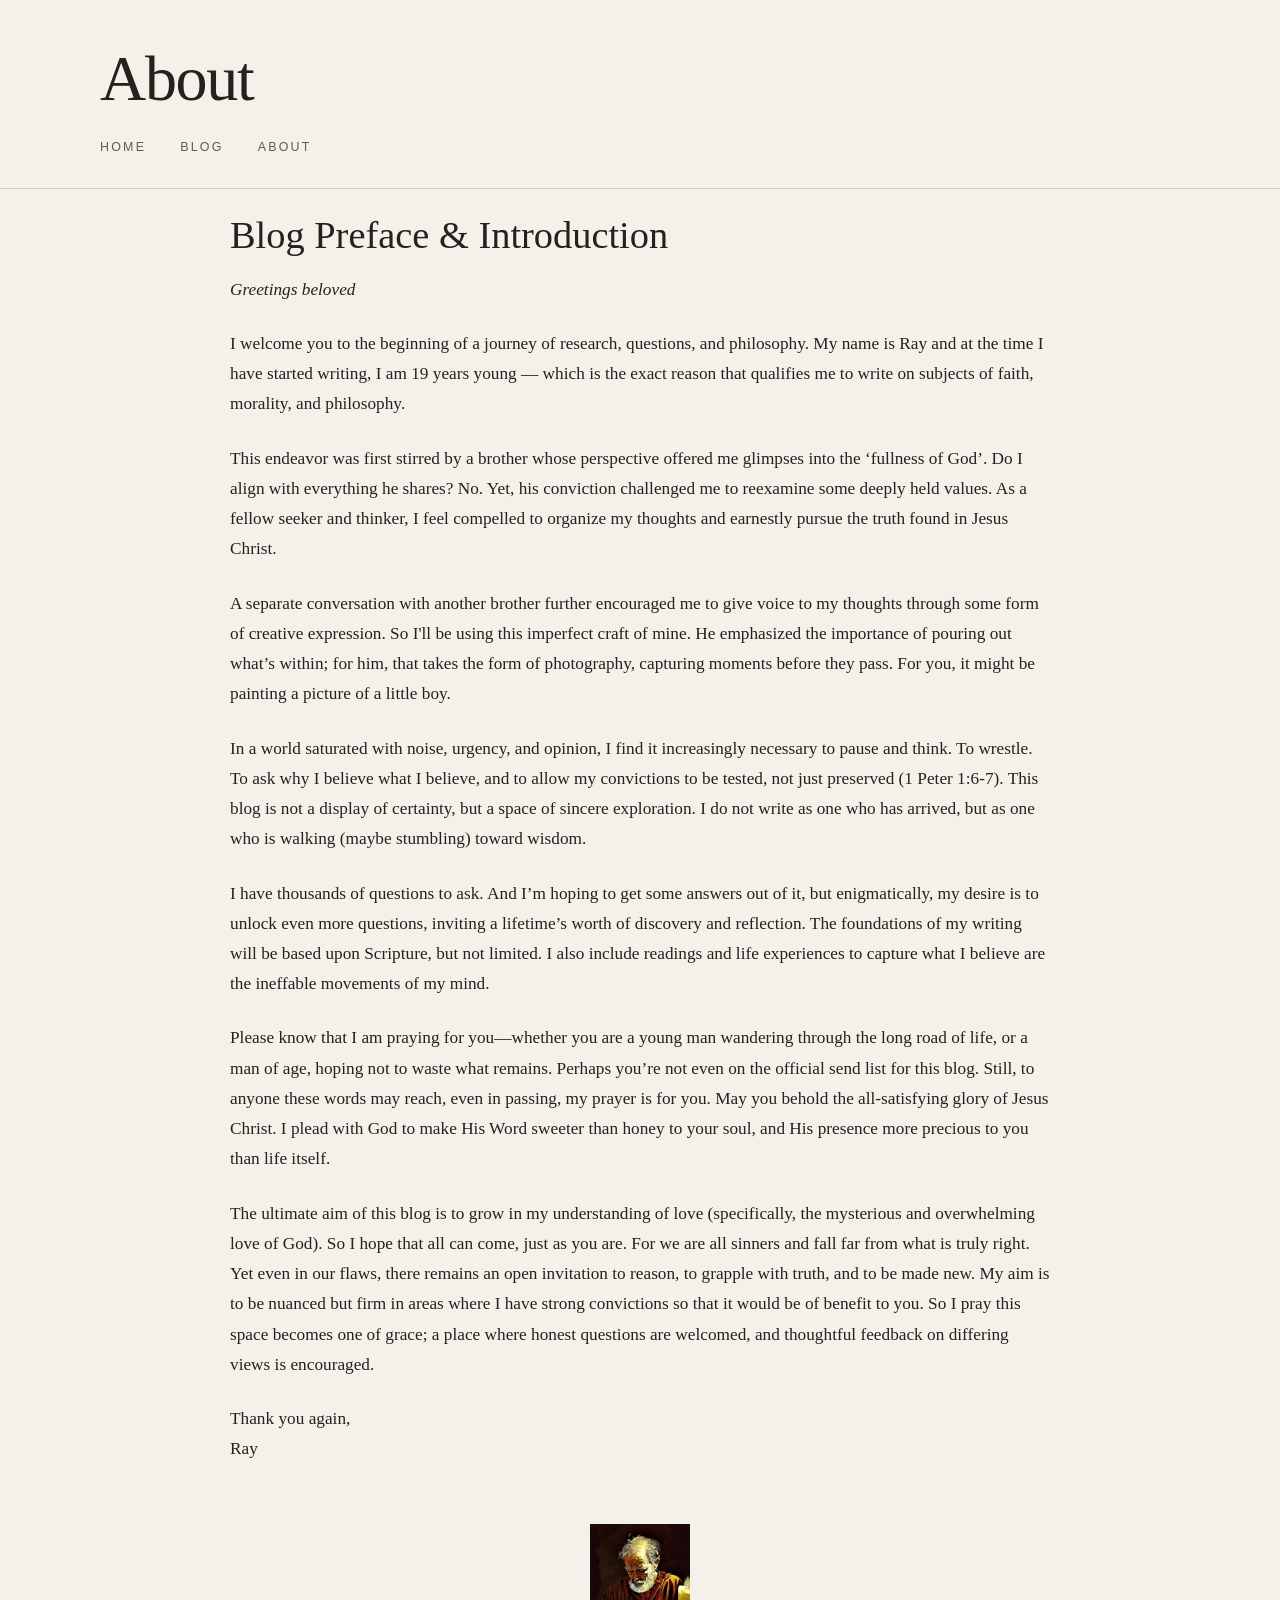
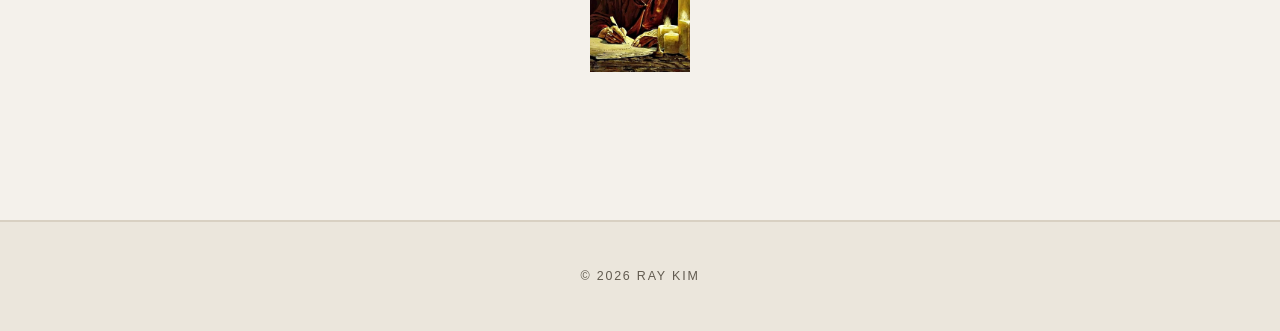
==== commit 1a5a1013: "Add files via upload" ====
--- a/about.html
+++ b/about.html
@@ -19,12 +19,12 @@
       
           <div class="dropdown-content">
             <a href="pdfs/blog-on-beauty.pdf" target="_blank">On Beauty</a>
-            <a href="on-beasts.html">On Beasts</a>
-            <a href="on-homophobia.html">On Homophobia</a>
-            <a href="on-liturgy.html">On Liturgy</a>
+            <a href="pdfs/blog-on-beasts.pdf">On Beasts</a>
+            <a href="pdfs/blog-on-homophobia.pdf">On Homophobia</a>
+            <a href="pdfs/blog-on-liturgy.pdf">On Liturgy</a>
             <a href="pdfs/blog-on-egotism.pdf" target="_blank">On Egotism</a>
             <a href="pdfs/blog-on-lust.pdf" target="_blank">On Lust</a>
-            <a href="on-love.html">On Love</a>
+            <a href="pdfs/blog-on-love.pdf">On Love</a>
           </div>
         </div>
       
--- a/style.css
+++ b/style.css
@@ -568,19 +568,10 @@
    ========================= */
 
 .about-entry {
-  padding-top: 68px;
-  padding-bottom: 76px;
-}
-
-.about-entry h2 {
-  margin-bottom: 26px;
-}
-
-.about-entry p {
-  margin-bottom: 30px;
+  padding-top: 120px;
 }
 
 .about-image {
-  margin-top: 46px;
-  margin-bottom: 10px;
+  margin-top: 60px;
+  margin-bottom: 120px;
 }
